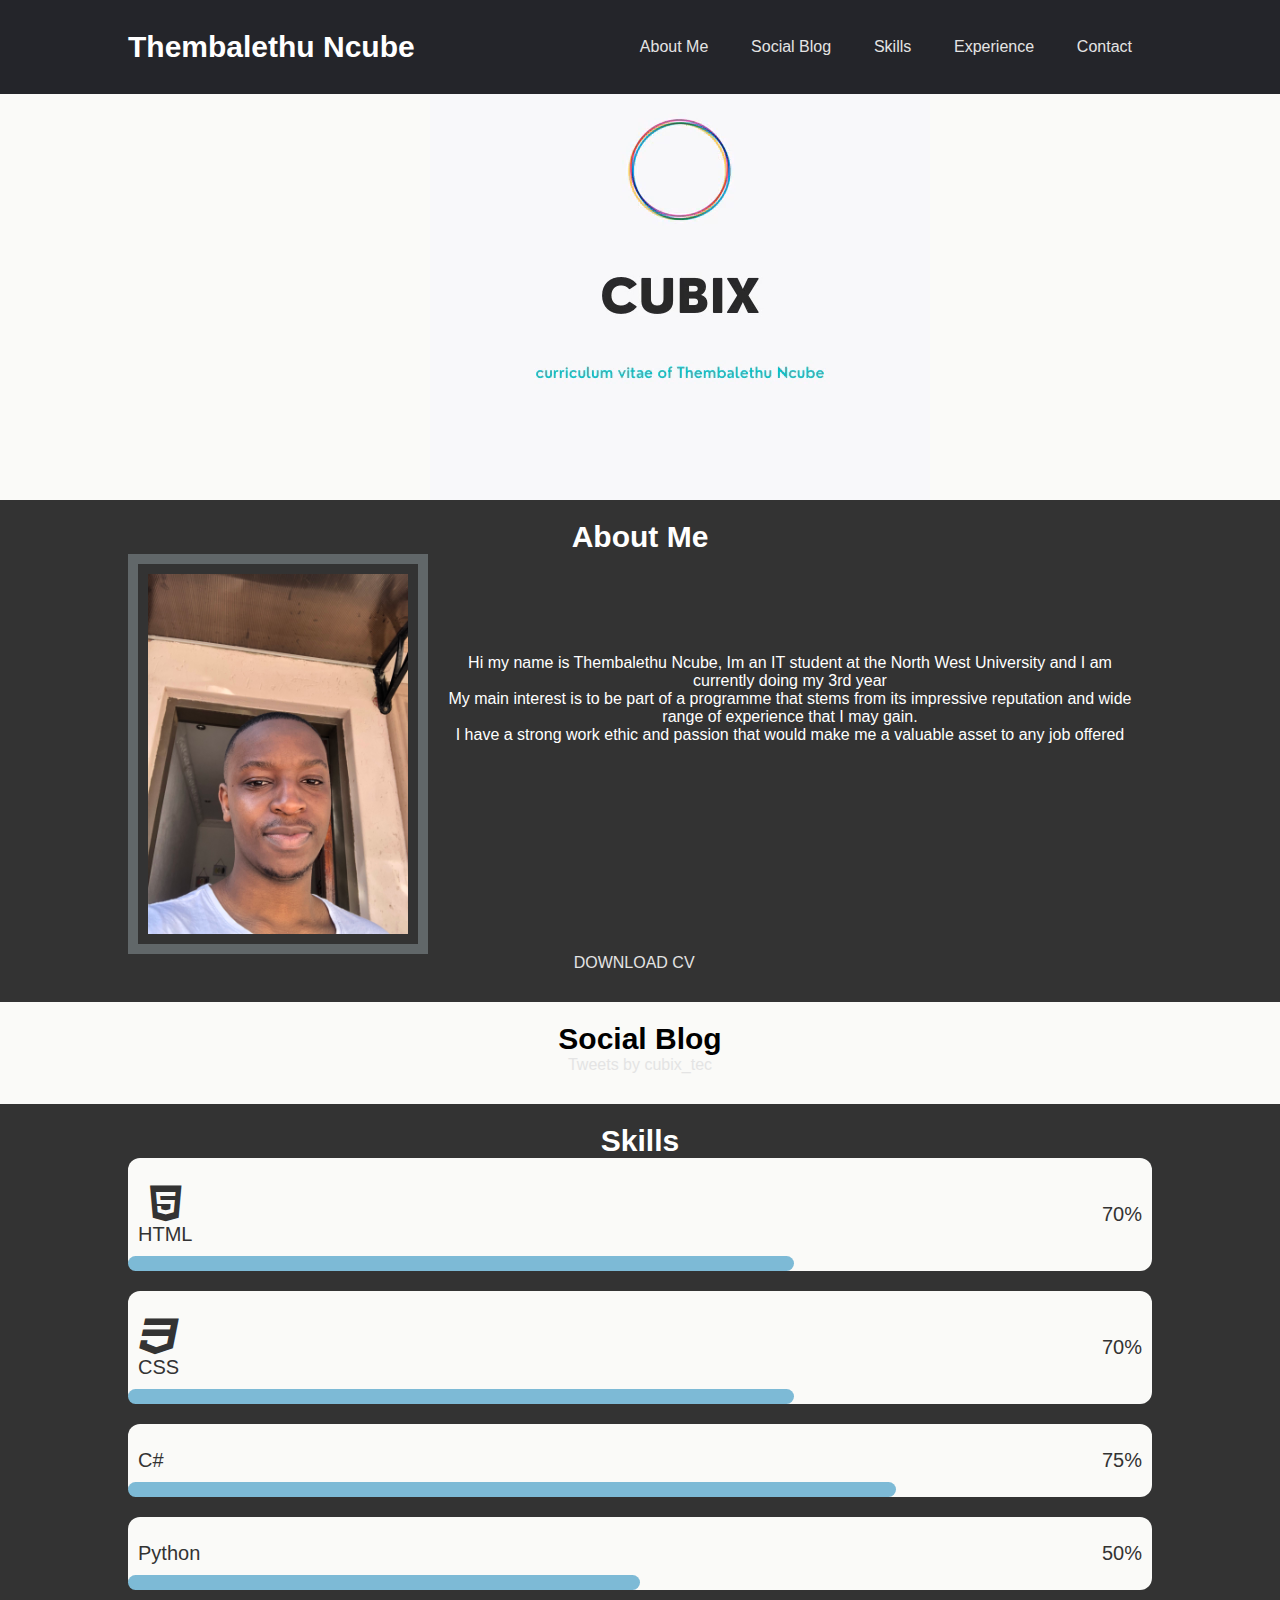
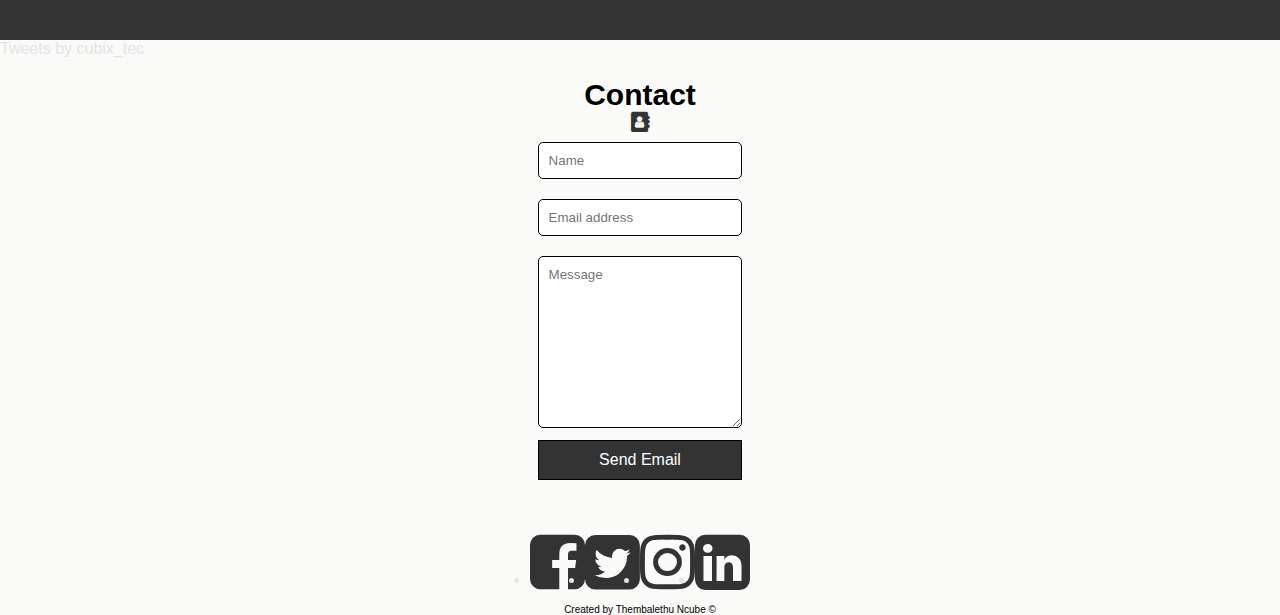
==== home.html @ 21de5b89 "Add files via upload" ====
<!DOCTYPE html>
<html lang="en">
<head>
    <meta charset="UTF-8">
    <meta name="viewport" content="width=device-width, initial-scale=1.0">
    <meta name="description" content="">
    <title></title>
    <link rel="stylesheet" href="home.css"/>
    <script src="https://cdn.jsdelivr.net/npm/jquery@3.2.1/dist/jquery.min.js"></script>
    <script src="home.js"></script>
    <link href="https://stackpath.bootstrapcdn.com/font-awesome/4.7.0/css/font-awesome.min.css" rel="stylesheet">
</head>
<body>
    <header>
        <h1 class="name">Thembalethu Ncube</h1>

        <nav>
            <ul class="navigation">
                <li><a href="#AboutSection" >About Me</a></li>
                <li><a href="#social">Social Blog</a></li>
                <li><a href="#Skills">Skills</a></li>
                <li><a href="#">Experience</a></li>
                <li><a href="#contact">Contact</a></li>
            </ul>
        </nav>
    </header> 
    
    <div class="backgroung-wrap">
        <video id="video-bg" preload="auto" autoplay="true" loop="none" muted="muted"
            <source src="logo3.mp4" type="video/mp4">
            Video not supported
        ></video>
        
    </div>
    
    <div class="information" id="AboutSection">
        <h2 class="Information">About Me</h2>
        <div class="about">
            <img  class="img-me" src="IMG_8506.jpg" alt="Themba Ncube">
            <p>Hi my name is Thembalethu Ncube, Im an IT student at the North West University and I am currently doing my 3rd year 
            <br> My main interest is to be part of a programme that stems from its impressive reputation and wide range of experience that I may gain.<br> I have a strong work ethic and passion that would make me a valuable asset to any job offered
            </p>
            
        </div>
        <div class="cv_down">
            <a href="CV.pdf">DOWNLOAD CV</a>
            <i class="fa fa-download" aria-hidden="true"></i>
        </div>
        
    </div>

    <div class="Personal" id="social">

        <h3>Social Blog</h3>
        <a class="twitter-timeline" data-width="500" href="https://twitter.com/cubix_tec?ref_src=twsrc%5Etfw">Tweets by cubix_tec</a> <script async src="https://platform.twitter.com/widgets.js" charset="utf-8"></script>
    </div>
    

    <div class="Skills" id="Skills">
        <h2>Skills</h2>
        <div class="skillData">
            
            <div class="skillPoints">
                <i class="fa fa-html5 fa-2x" aria-hidden="true"></i>
                <span class="skillPoint">HTML</span>
            </div>
            <div>
                <span class="skillPercentage">70%</span>
            </div>
            <div class="skillBar sHTML"></div> 

        </div>

        <div class="skillData">
            <div class="skillPoints">
                <i class="fa fa-css3 fa-2x" aria-hidden="true"></i>
                <span class="skillPoint">CSS</span>
            </div>
            <div>
                <span class="skillPercentage">70%</span>
            </div>
            <div class="skillBar sCSS"></div> 

        </div>

        <div class="skillData">
            <div class="skillPoints">
                
                <span class="skillPoint">C#</span>
            </div>
            <div>
                <span class="skillPercentage">75%</span>
            </div>
            <div class="skillBar sCode"></div> 

        </div>

        <div class="skillData">
            <div class="skillPoints">
                
                <span class="skillPoint">Python</span>
            </div>
            <div>
                <span class="skillPercentage">50%</span>
            </div>
            <div class="skillBar sPython"></div> 

        </div>
    </div>

    <a class="twitter-timeline" data-width="500" data-theme="dark" href="https://twitter.com/cubix_tec?ref_src=twsrc%5Etfw">Tweets by cubix_tec</a> <script async src="https://platform.twitter.com/widgets.js" charset="utf-8"></script>

    <div class="contact" id="contact">
        <h3>Contact</h3>
        <i class="fa fa-address-book fa-2x" aria-hidden="true"></i>
        <form action="https://formspree.io/f/mwkwpdyv" method="POST" class="contactForm">
            <input type="text" name="name" placeholder="Name" id="name" class="contactIn" required/><br>
            <input type="text" name="_replyto" placeholder="Email address" id="email" class="contactIn" required/><br>
            <textarea name="" placeholder="Message" id="" cols="30" rows="10" class="contactIn" id="message" ></textarea>
            <br>
            <button type="submit" value="send" class="submit">Send Email</button>
        </form>
        

    </div>


    <!--<div class="backgroung-wrap!">
        <video id="video-bg" preload="auto" autoplay="true" loop="none" muted="muted"
            <source src="CV logo.mp4" type="video/mp4">
            Video not supported
        ></video>
        <br>
    </div>-->
    <div class="social-tag"
        <ul>
            <li><i class="fa fa-facebook-square fa-4x" ></i></li>
            <li><i class="fa fa-twitter-square fa-4x" href="https://www.twitter.com/"></i></li>
            <li><i class="fa fa-instagram fa-4x"></i></li>
            <li><i class="fa fa-linkedin-square fa-4x"></i></li>
            
        </ul>
   </div>
    <footer >Created by Thembalethu Ncube &copy</footer>

        
            
    
    <script src="home.js"></script>
</body>
</html>
---- home.css ----
:root{
    background-color: rgba(250, 250, 248);
    
    font-size: 62.5%;
}
*{
    box-sizing: border-box;
    font-family: Arial, Helvetica, sans-serif;
    padding: 0.0;
    margin: 0.0;
    color: #333;
    
}

h1{
    font-size: 30px;
    color: white;
    
    
}

h2{
    
    font-size: 30px;
    color: white;
    font-stretch: ultra-condensed;
    
}
h3{
    font-size: 30px;
    color: rgb(0, 0, 0);
    
}


p{
    font-family: sans-serif;
    font-weight: 500;
    font-size: 16px;
    color: #ffffff;
    padding: 1rem;
    border: 1px solid whitev;
    text-align: center;
}

.information, .Skills{
    background-color: #333;
    width: 100%;
    height: auto;
    text-align: center;
    justify-content: center;
    align-items: center;
    padding: 30px 10%;
    padding-top: 2rem;

    
    


}
.information h2 p{
    display: flex;
    width: 100%;
}
.about{
    display: flex;
    text-align: center;
}
.about p{
    padding-top: 10rem;
}

.Personal{
    width: 100%;
    text-align: center;
    justify-content: center;
    align-items: center;
    padding: 30px 10%;
    padding-top: 2rem;
    

}
.skillData{
    background-color: rgba(250, 250, 248);
    display: flex;
    justify-content: space-between;
    align-items: center;
    position: relative;
    font-weight: 500;
    padding: 2.5rem 1rem;
    margin-bottom: 2rem;
    border-radius: 1.2rem;
    font-size: 2rem;
    
}
.skillPoint{
    display: flex;
    align-items: center;
    font-weight: 500;
}
.skillBar{
    position: absolute;
    left: 0;
    bottom: 0;
    background-color: rgb(125, 186, 214);
    height: 1.5rem;
    border-radius: 2.5rem;
    z-index: 2rem;
}
.sHTML{
    width: 65%;
}
.sCSS{
    width: 65%;
}
.sCode{
    width: 75%;
}
.sPython{
    width: 50%;
}

.contact{
    width: 100%;
    text-align: center;
    justify-content: center;
    align-items: center;
    padding: 30px 10%;
    padding-top: 2rem;
    

}


li,a{
 
    color: rgb(228, 228, 228);
    font-family: sans-serif;
    font-weight: 500;
    font-size: 16px;
    text-decoration: none;
}

header{
    width: 100%;
    background-color: #24252a;
    display: flex; 
    justify-content: flex-end;
    align-items: center;
    padding: 30px 10%;
    position: fixed;
   
}

@media(max-width: 800px){
    ul{
        position: fixed;
        width: 100%;
        height: 100vh;
    }

    .backgroung-wrap{
        background-color: rgba(250, 250, 248);
        
        justify-content: center;
        text-align: center;
        width: 100%;
        height: 100%;
        overflow: hidden;
        margin-left: 0;
        align-items: center;
        
        
        
    }
}


.name{
    
    margin-right: auto;
    color: white;
    font-family: sans-serif;
}

.navigation{
    list-style: none;

}
.navigation li{
    display: inline-block;
    padding: 0px 20px;
}

.navigation li a {
    transition: all 0.3s ease 0s;
}
.navigation li a:hover {
    color: rgb(125, 186, 214);
}

.backgroung-wrap{
    background-color: rgba(250, 250, 248);
    
    justify-content: center;
    text-align: center;
    width: 100%;
    height: 100%;
    overflow: hidden;
    margin-left: 43rem;
    align-items: center;
    
    
    
}

#video-bg{
    justify-content: center;
    display: flex;
    text-align: center;
    
}

.img-me{
    width: 300px;
    height: 400px;
    border: 10px solid rgb(97, 103, 105);
    
    shape-outside: circle();
    padding: 1rem;
    
}

.social-tag{ 
    padding: 1rem;
    justify-content: center;
    display: flex;
}
.social-tag ul ui{
    list-style: none;
    margin: auto;

}
.social-tag ul ui .fa{
    font-size: 150px;
    line-height: 60px;
    
}

.social-tag li i:hover{
    cursor: pointer;
    transform: translateY(-0.3rem);
    transition: transform 150ms;
    
}

.contactForm{
    text-align: center;
    align-items: center;
}
.contactIn{
    width: 20%;
    padding: 1rem;
    margin: 1rem;
    border-radius: .5rem;
    border: 1.5px Solid black;
    outline: none0
    

}

.submit{
    padding: 1rem;
    
    outline: none;
    cursor: auto;
    font-size: 1.6rem;
    color: white; 
    width: 20%;
    text-align: center;
    border: 0.1rem solid #000000;
    margin-bottom: 1rem;
    text-decoration: none;
    font-family: sans-serif;
    background-color: #333;
}

footer{
    color: black;
    text-align: center;
}
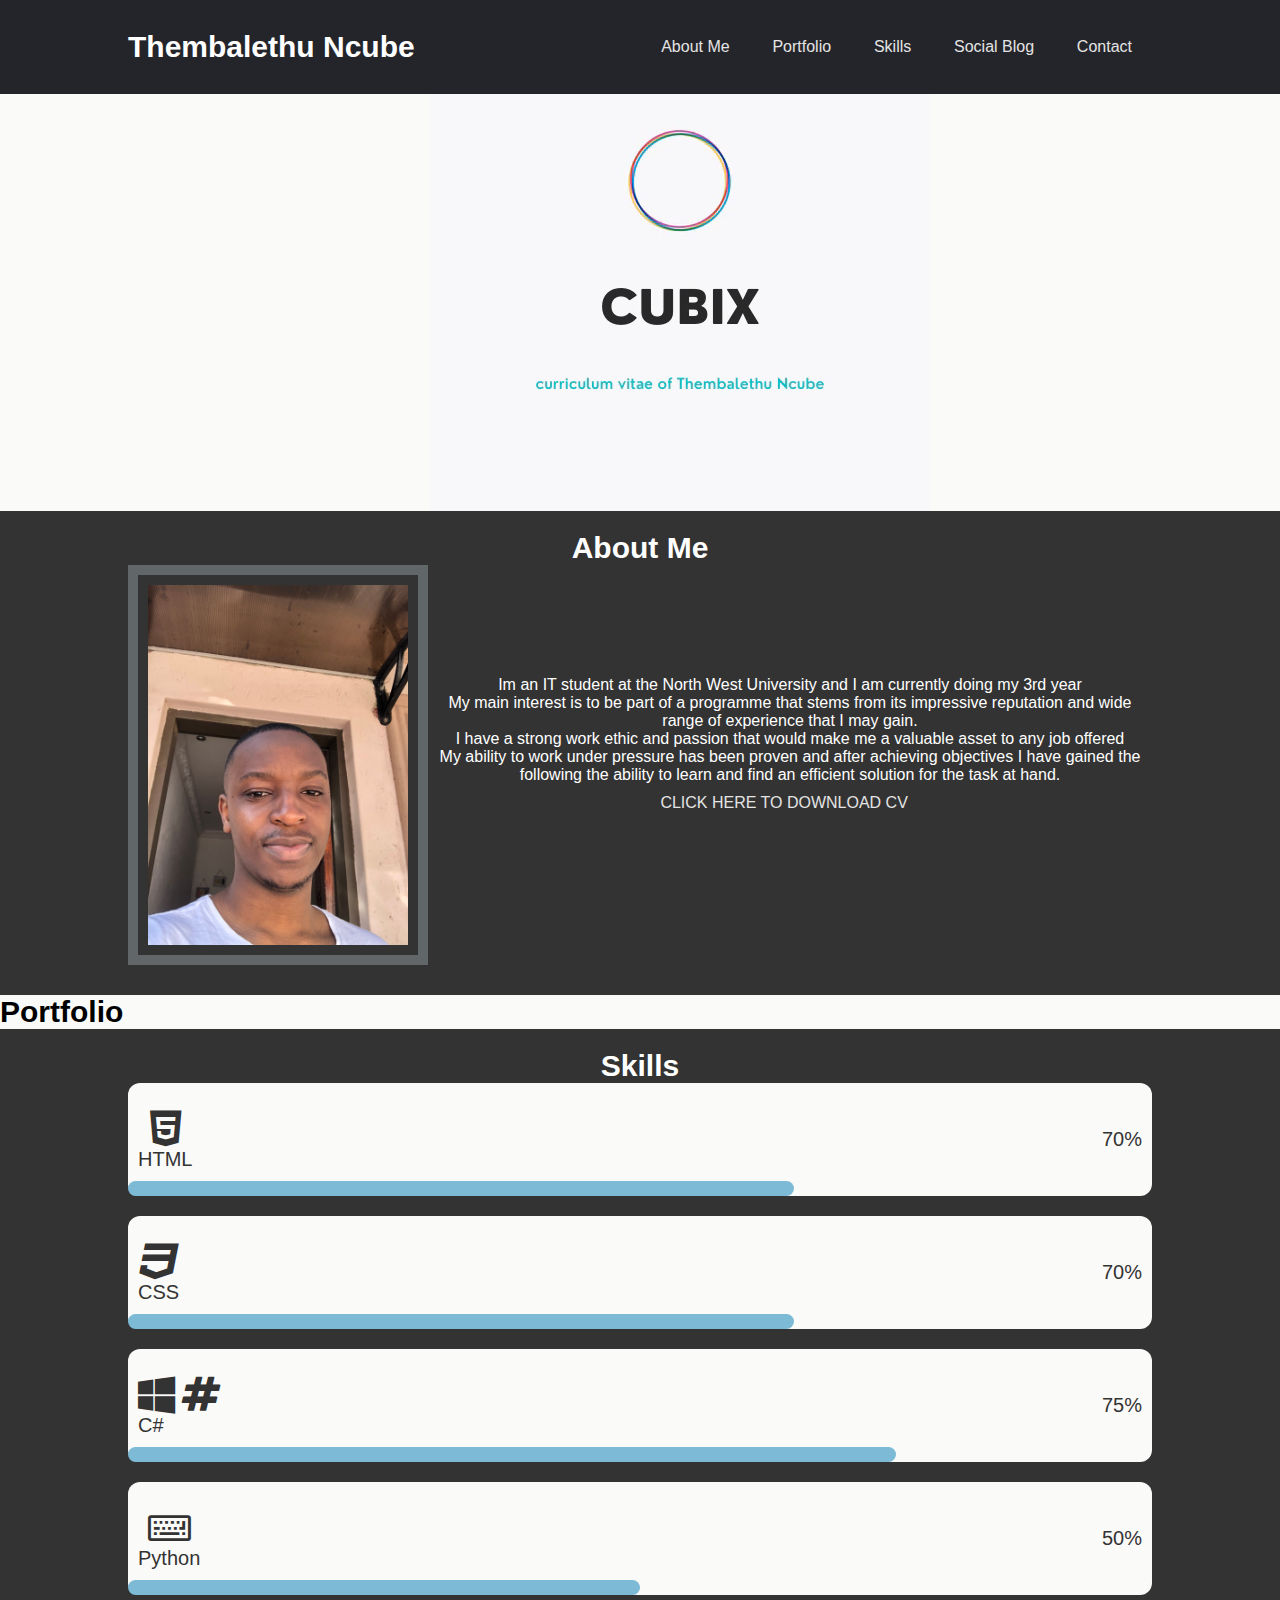
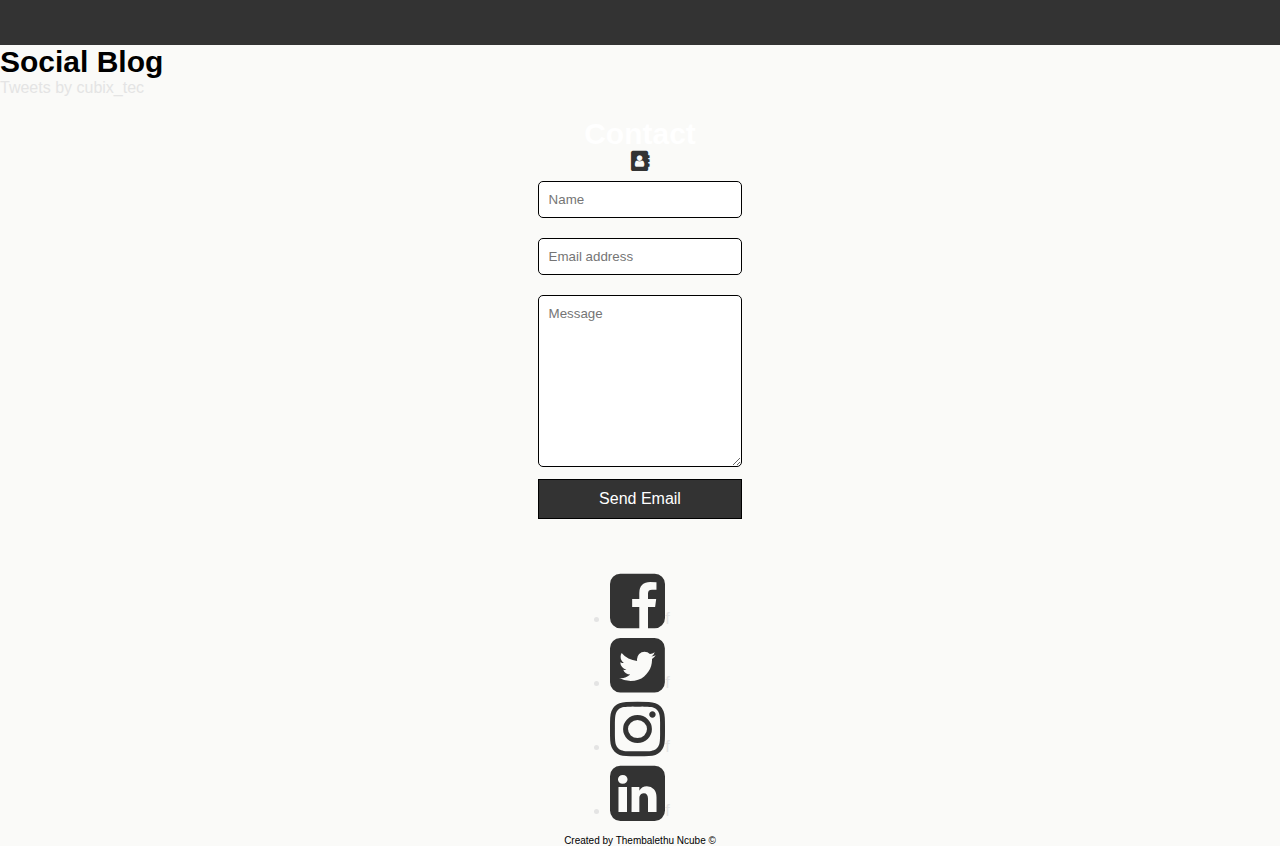
==== commit 2543a52a: "Update home.html" ====
--- a/home.html
+++ b/home.html
@@ -9,6 +9,11 @@
     <script src="https://cdn.jsdelivr.net/npm/jquery@3.2.1/dist/jquery.min.js"></script>
     <script src="home.js"></script>
     <link href="https://stackpath.bootstrapcdn.com/font-awesome/4.7.0/css/font-awesome.min.css" rel="stylesheet">
+   <!--<link href='https://cdnjs.cloudflare.com/ajax/libs/font-awesome/5.14.0/css/all.min.css' rel="stylesheet">-->
+
+
+
+
 </head>
 <body>
     <header>
@@ -17,14 +22,15 @@
         <nav>
             <ul class="navigation">
                 <li><a href="#AboutSection" >About Me</a></li>
+                <li><a href="#">Portfolio</a></li>
+                <li><a href="#Skills">Skills</a></li>
                 <li><a href="#social">Social Blog</a></li>
-                <li><a href="#Skills">Skills</a></li>
-                <li><a href="#">Experience</a></li>
                 <li><a href="#contact">Contact</a></li>
             </ul>
         </nav>
-    </header> 
-    
+    </header> <br>
+    <div class="header-back"></div>
+
     <div class="backgroung-wrap">
         <video id="video-bg" preload="auto" autoplay="true" loop="none" muted="muted"
             <source src="logo3.mp4" type="video/mp4">
@@ -37,22 +43,34 @@
         <h2 class="Information">About Me</h2>
         <div class="about">
             <img  class="img-me" src="IMG_8506.jpg" alt="Themba Ncube">
-            <p>Hi my name is Thembalethu Ncube, Im an IT student at the North West University and I am currently doing my 3rd year 
-            <br> My main interest is to be part of a programme that stems from its impressive reputation and wide range of experience that I may gain.<br> I have a strong work ethic and passion that would make me a valuable asset to any job offered
-            </p>
+            <div>
+                <h4>Hi I'm Themba</h4>
+                <p>Im an IT student at the North West University and I am currently doing my 3rd year 
+                <br> My main interest is to be part of a programme that stems from its impressive reputation and wide range of experience that I may gain.<br> I have a strong work ethic and passion that would make me a valuable asset to any job offered
+                <br> My ability to work under pressure has been proven and after achieving objectives I
+                have gained the following the ability to learn and find an efficient solution for the task
+                at hand.
+            
+                </p>
+
+                <div class="cv_down">
+                    <a href="CV.pdf">CLICK HERE TO DOWNLOAD CV</a>
+                    <i href="CV.pdf" class="fa fa-download" aria-hidden="true"></i>
+                </div>
+            </div>
             
         </div>
-        <div class="cv_down">
-            <a href="CV.pdf">DOWNLOAD CV</a>
-            <i class="fa fa-download" aria-hidden="true"></i>
-        </div>
+        <!--<div class="cv_down">
+            <a href="CV.pdf">CLICK HERE TO DOWNLOAD CV</a>
+            <i href="CV.pdf" class="fa fa-download" aria-hidden="true"></i>
+        </div>-->
         
     </div>
 
-    <div class="Personal" id="social">
+    <div class="portfolio" id="portfolio">
+        <h3>Portfolio</h3>
 
-        <h3>Social Blog</h3>
-        <a class="twitter-timeline" data-width="500" href="https://twitter.com/cubix_tec?ref_src=twsrc%5Etfw">Tweets by cubix_tec</a> <script async src="https://platform.twitter.com/widgets.js" charset="utf-8"></script>
+
     </div>
     
 
@@ -85,7 +103,8 @@
 
         <div class="skillData">
             <div class="skillPoints">
-                
+                <i class="fa fa-windows fa-2x" aria-hidden="true"></i>
+                <i class="fa fa-hashtag fa-2x" aria-hidden="true"></i>
                 <span class="skillPoint">C#</span>
             </div>
             <div>
@@ -97,7 +116,8 @@
 
         <div class="skillData">
             <div class="skillPoints">
-                
+                <i class="fab fa-python"></i>
+                <i class="fa fa-keyboard-o fa-2x" aria-hidden="true"></i>
                 <span class="skillPoint">Python</span>
             </div>
             <div>
@@ -108,11 +128,16 @@
         </div>
     </div>
 
-    <a class="twitter-timeline" data-width="500" data-theme="dark" href="https://twitter.com/cubix_tec?ref_src=twsrc%5Etfw">Tweets by cubix_tec</a> <script async src="https://platform.twitter.com/widgets.js" charset="utf-8"></script>
+
+    <div class="social" id="social">
+        <h3>Social Blog</h3>
+        <a class="twitter-timeline" data-width="500" href="https://twitter.com/cubix_tec?ref_src=twsrc%5Etfw">Tweets by cubix_tec</a> <script async src="https://platform.twitter.com/widgets.js" charset="utf-8"></script>
+    </div>
+    
 
     <div class="contact" id="contact">
-        <h3>Contact</h3>
-        <i class="fa fa-address-book fa-2x" aria-hidden="true"></i>
+        <h1>Contact</h1>
+        <i href="https://www.twitter.com/" class="fa fa-address-book fa-2x" aria-hidden="true"></i>
         <form action="https://formspree.io/f/mwkwpdyv" method="POST" class="contactForm">
             <input type="text" name="name" placeholder="Name" id="name" class="contactIn" required/><br>
             <input type="text" name="_replyto" placeholder="Email address" id="email" class="contactIn" required/><br>
@@ -132,12 +157,12 @@
         ></video>
         <br>
     </div>-->
-    <div class="social-tag"
+    <div class="social-tag">
         <ul>
-            <li><i class="fa fa-facebook-square fa-4x" ></i></li>
-            <li><i class="fa fa-twitter-square fa-4x" href="https://www.twitter.com/"></i></li>
-            <li><i class="fa fa-instagram fa-4x"></i></li>
-            <li><i class="fa fa-linkedin-square fa-4x"></i></li>
+            <li><i class="fa fa-facebook-square fa-4x"></i><a href="https://www.facebook.com/">f</a></li>
+            <li><i class="fa fa-twitter-square fa-4x"></i><a href="https://twitter.com/cubix_tec?ref_src=twsrc%5Etfw">f</a></li>
+            <li><i class="fa fa-instagram fa-4x"></i><a href="https://www.instagram.com/">f</a></li>
+            <li><i class="fa fa-linkedin-square fa-4x"></i><a href="https://www.linkedin.com/">f</a></li>
             
         </ul>
    </div>
